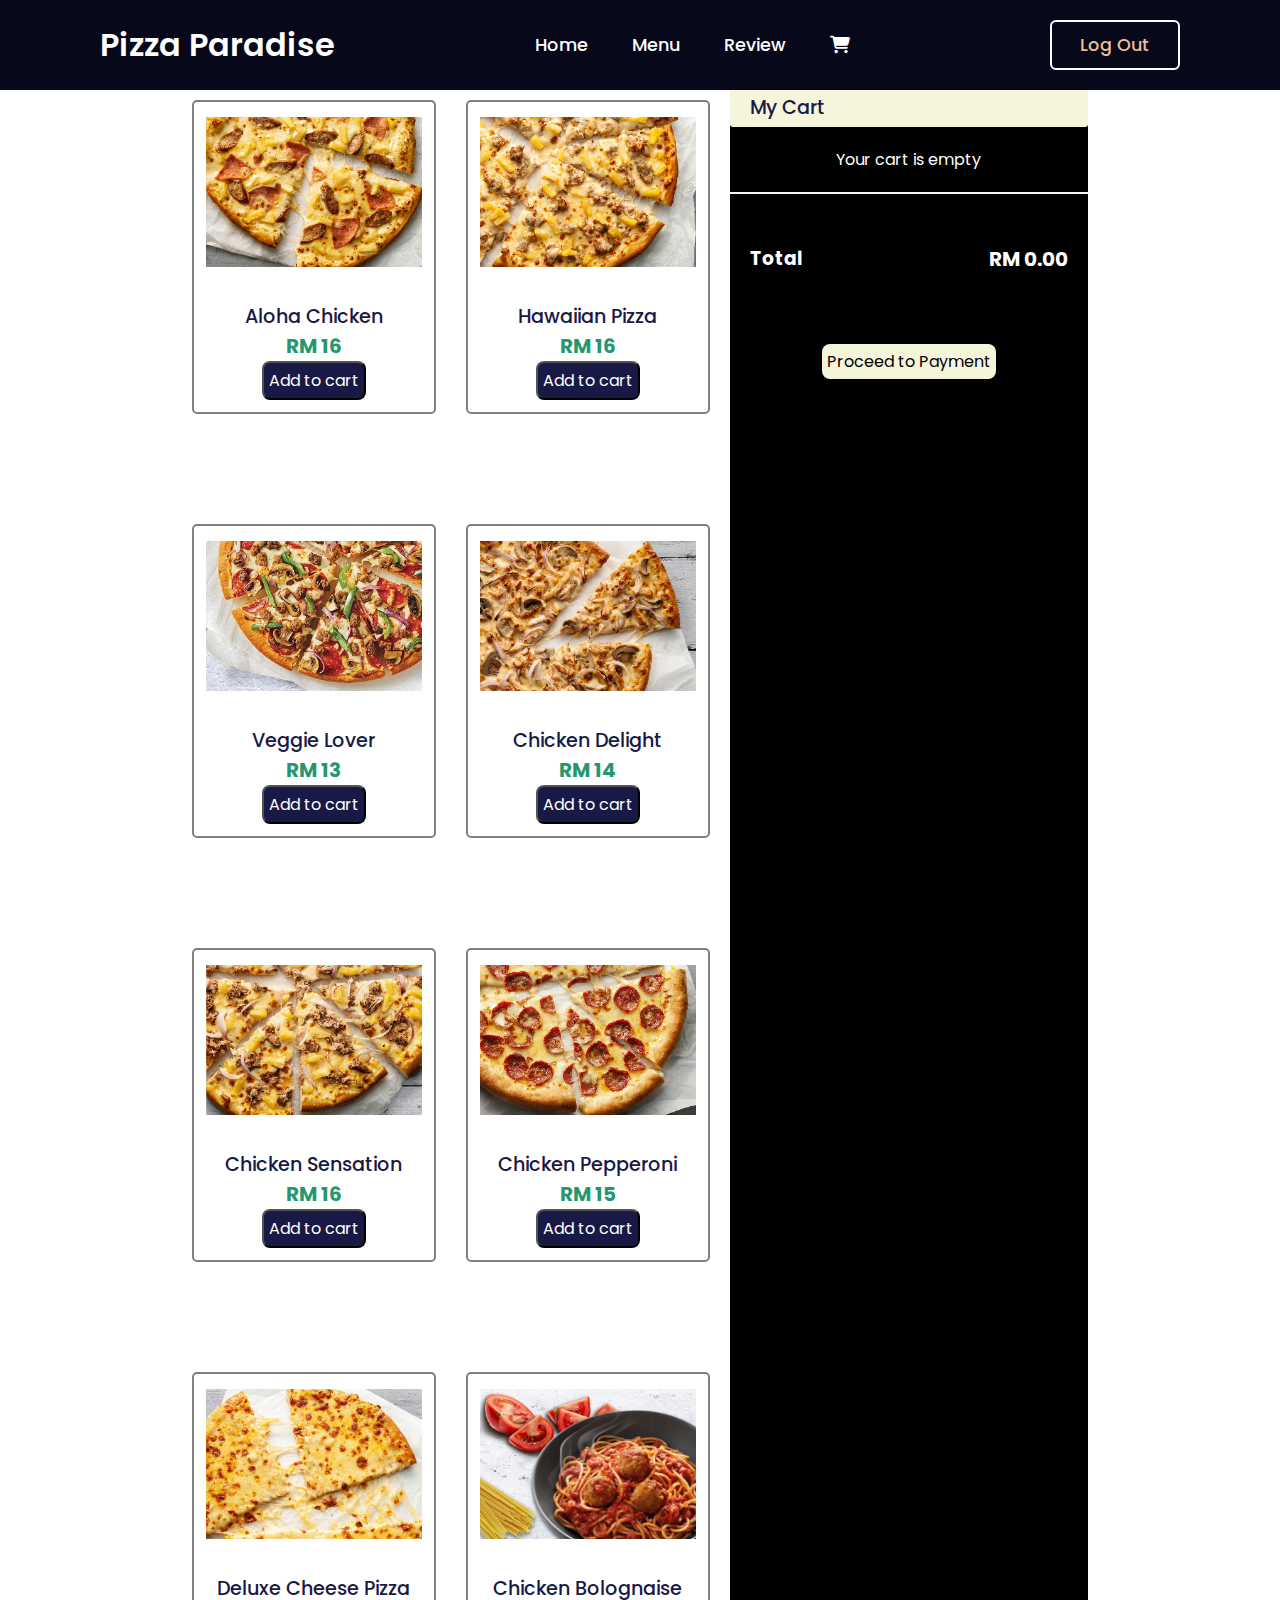
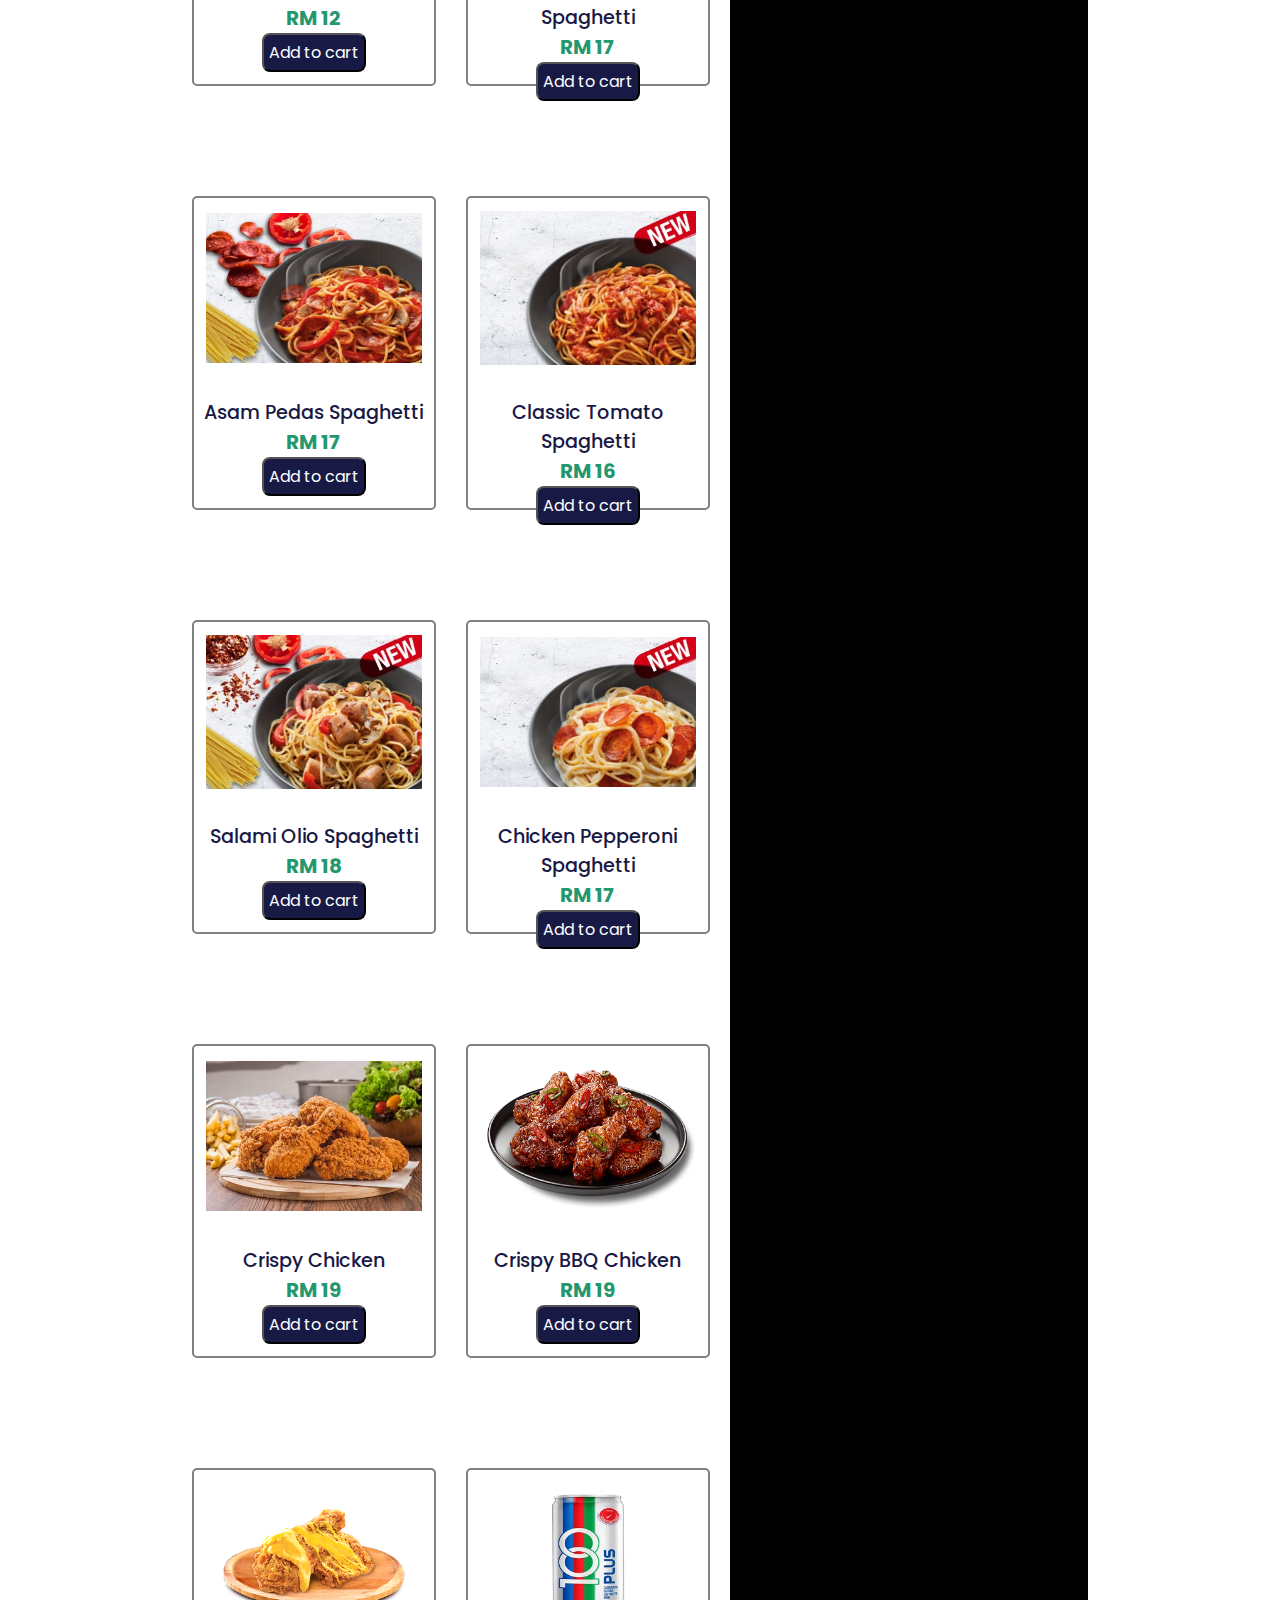
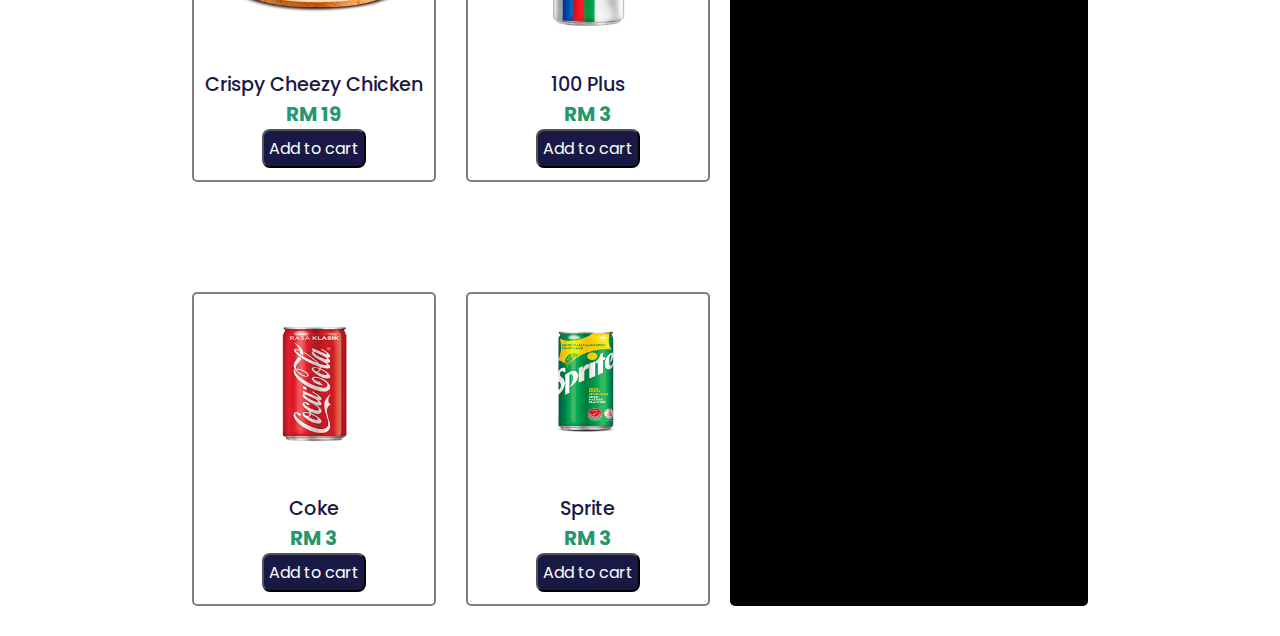
==== cart.html @ 6fd1651d "Add files via upload" ====
<!DOCTYPE html>
<html lang="en">
    
<head>
    <meta charset="UTF-8">
    <meta http-equiv="X-UA-Compatible"content="IE=edge">
    <meta name="viewport" content="width=device-width, initial-scale=1.0">
    <title>Login</title>
    <link rel="stylesheet" href="https://cdnjs.cloudflare.com/ajax/libs/font-awesome/6.6.0/css/all.min.css">
    <link rel="stylesheet" href="cart.css">
</head>

<body>
    <header>
        <div class="logo">Pizza Paradise</div>
            <nav class="navigation">
                <a href="index.html">Home</a>
                <a href="menu.html">Menu</a>
                <a href="review.html">Review</a>
                <a href="cart.html"><i class="fa-solid fa-cart-shopping"></i></a>    
            </nav>
            <form action="login.html">
                 <button class="logout-popup">Log Out</button>  
            </form>
    </header>
    <div class="container">
        <div id="root"></div>
        <div class="sidebar">
            <div class="head"><p>My Cart</p></div>
            <div id="cartItem">Your cart is empty</div>
            <div class="foot">
                <h3>Total</h3>
                <h2 id="total">RM 0.00</h2>
            </div>
            <a href="payment.html"><div class="btn">Proceed to Payment</div></a>
        </div>
    </div>

      
        

            
    

<script src="cart.js"></script>
</body>
</html>
---- cart.css ----
@import url('https://fonts.googleapis.com/css2?family=Poppins:wght@100;300;400;500;600&display=swap');

* {
    margin: 0;
    padding: 0;
    box-sizing: border-box;
    font-family: 'Poppins', sans-serif;
}

body {
    display: flex;
    justify-content: center;
    align-items: center;
    min-height: 100vh;
    background-size: cover;
    background-position: center;
}

header {
    position: fixed;
    top: 0;
    left: 0;
    width: 100%;
    padding: 20px 100px;
    display: flex;
    background-color: rgb(7, 9, 26);
    justify-content: space-between;
    align-items: center;
    z-index: 99;
}

section{
    width: 100%;
    text-align: center;
    align-items: center;
    padding: 100px;
    margin-bottom: 25%;
}

.logo {
    font-size: 2em;
    font-weight: 600;
    color: white;
    user-select: none;
}

.navigation a {
    position: relative;
    font-size: 1.1em;
    color: white;
    text-decoration: none;
    font-weight: 500;
    margin-left: 40px;
}

.navigation a::after {
    content: '';
    position: absolute;
    left: 0;
    bottom: -6px;
    width: 100%;
    height: 3px;
    background: white;
    border-radius: 5px;
    transform-origin: right;
    transform: scaleX(0);
    transition: transform .5s;
}

.navigation a:hover::after {
    transform-origin: left;
    transform: scaleX(1);
}

.logout-popup{
    width: 130px;
    height: 50px;
    background: transparent;
    border: 2px solid #fff;
    outline: none;
    border-radius: 6px;
    cursor: pointer;
    font-size: 1.1rem;
    color: rgb(241, 189, 152);
    font-weight: 500;
    margin-left: 40px;
    margin-bottom: 0px;
}

.logout-popup:hover{
    background: #fff;
    color: black;
}

.container{
    display: flex;
    width: 70%;
    margin-bottom: 30px;
}

#root{
    width: 60%;
    display: grid;
    grid-template-columns: repeat(2, 1fr);
    grid-gap: 10px;
}

.sidebar {
    width: 40%;
    border-radius: 5px;
    background-color: black;
    color: white;
    margin-top: 17px;
    text-align: center;
    align-items: center;

}

.head{
    background-color: beige;
    border-radius: 3px;
    height: 40px;
    margin-top: 70px;
    margin-bottom: 20px;
    color: black;
    display: flex;
    font-size: 1.5rem;
    align-items: center;
    text-align: center;
    padding: 20px;
}

.foot{
    display: flex;
    justify-content: space-between;
    margin: 20px 0px;
    padding: 50px 0px;
    border-top: 2px solid whitesmoke;
}

.foot h3{
    padding-left: 20px;
}

#total {
    color: white;
    padding-right: 20px;
}


.box{
    display: flex;
    flex-direction: column;
    align-items: center;
    justify-content: space-between;
    border: 2px solid grey;
    border-radius: 5px;
    margin-top: 100px;
    margin-right: 20px;
}

.img-box{
    width: 100%;
    height: 180px;
    display: flex;
    align-items: center;
    justify-content: center;
}

.images{
    max-width: 90%;
    max-height: 90%;
    object-fit: cover;
    object-position: center;
}

.bottom{
    margin-top: 20px;
    width: 100%;
    text-align: center;
    display: flex;
    flex-direction: column;
    align-items: center;
    justify-content: space-between;
    height: 110px;
}

h2{
    font-size: 20px;
    color:rgb(37, 151, 111);
}

.btn{
    margin-bottom: 15px ;
    display: inline-block;
    font-size: 1rem;
    font-weight: 400;
    text-decoration: none;
    color: black;
    background: beige;
    border-radius: .5rem;
    cursor: pointer;
    padding: 5px;
}

button{
    margin-bottom: 15px ;
    display: inline-block;
    font-size: 1rem;
    text-decoration: none;
    color: white;
    background: rgb(25, 25, 69);
    border-radius: .5rem;
    cursor: pointer;
    padding: 5px;
}

button:hover {
    background:rgb(37, 151, 111);
    border: none;
}

p {
    font-size: 1.2rem;
    color: rgb(25, 25, 69);
    font-weight: 500;
}

.cart-item{
    display: flex;
    align-items: center;
    justify-content: space-between;
    padding: 10px;
    background-color: white;
    border-bottom: 2px solid #aaa;
    border-radius: 3px;
    margin: 10px 10px;
}

.row-img{
    width: 50px;
    height: 50px;
    border-radius: 50px;
    display: flex;
    align-items: center;
    justify-content: center;
    padding-left: 10px;
}

.rowing{
    max-width: 100px;
    max-height: 100px;
    padding-left: 15px;
}

.cart-item i{
    color: coral;
}

.cart-item i:hover{
    cursor: pointer;
    color: black;
}

.btn:hover {
    background-color: white;
    color: rgb(104, 61, 31);
}






/*media queries*/

@media screen and (max-width: 991px) {
    
    header {
        padding: 20px 40px;
    }

    .logo {
        font-size: 1.8em;
    }

    .navigation a {
        font-size: 1em;
        margin-left: 20px;
    }

    .logout-popup {
        margin-left: 20px;
    }

    
    section {
        padding: 80px;
        margin-bottom: 20%;
    }

    
    .container {
        flex-direction: column;
        width: 100%;
        justify-content: center;
        align-items: center;
    }

    #root {
        grid-template-columns: repeat(1, 1fr);
        grid-gap: 20px;
    }

    
    .sidebar {
        width: 100%;
        margin-top: 10px;
    }

   
    .box {
        width: 100%;
        margin-top: 50px;
    }

    
    .foot {
        flex-direction: column;
        padding: 30px 0;
    }

    .foot h3 {
        padding-left: 0;
    }

    #total {
        padding-right: 0;
    }
}


@media screen and (max-width: 768px) {
    
    header {
        padding: 15px 30px;
    }

    .logo {
        font-size: 1.6em;
    }

    .navigation a {
        font-size: 0.95em;
        margin-left: 15px;
    }

    .logout-popup {
        margin-left: 15px;
    }

   
    section {
        padding: 60px;
        margin-bottom: 15%;
    }

    
    .container {
        flex-direction: column;
        width: 100%;
    }

    #root {
        grid-template-columns: repeat(1, 1fr);
        grid-gap: 20px;
    }

   
    .sidebar {
        width: 100%;
        margin-top: 10px;
    }

    
    .box {
        width: 100%;
        margin-top: 40px;
    }

   
    .foot {
        flex-direction: column;
        padding: 20px 0;
    }

    .foot h3 {
        padding-left: 0;
    }

    #total {
        padding-right: 0;
    }
}


@media screen and (max-width: 450px) {
    
    header {
        padding: 10px 20px;
    }

    .logo {
        font-size: 1.4em;
    }

    .navigation a {
        font-size: 0.9em;
        margin-left: 10px;
    }

    .logout-popup {
        margin-left: 10px;
    }

  
    section {
        padding: 40px;
        margin-bottom: 10%;
    }

    
    .container {
        flex-direction: column;
        width: 100%;
    }

    #root {
        grid-template-columns: 1fr;
        grid-gap: 20px;
    }

    .sidebar {
        width: 100%;
        margin-top: 10px;
    }

    
    .box {
        width: 100%;
        margin-top: 30px;
        align-items: center;
        justify-content: center;
    }

    
    .foot {
        flex-direction: column;
        padding: 15px 0;
    }

    .foot h3 {
        padding-left: 0;
    }

    #total {
        padding-right: 0;
    }

    
    .btn {
        font-size: 0.9rem;
        padding: 5px;
    }

    button {
        font-size: 0.9rem;
        padding: 5px;
    }
}
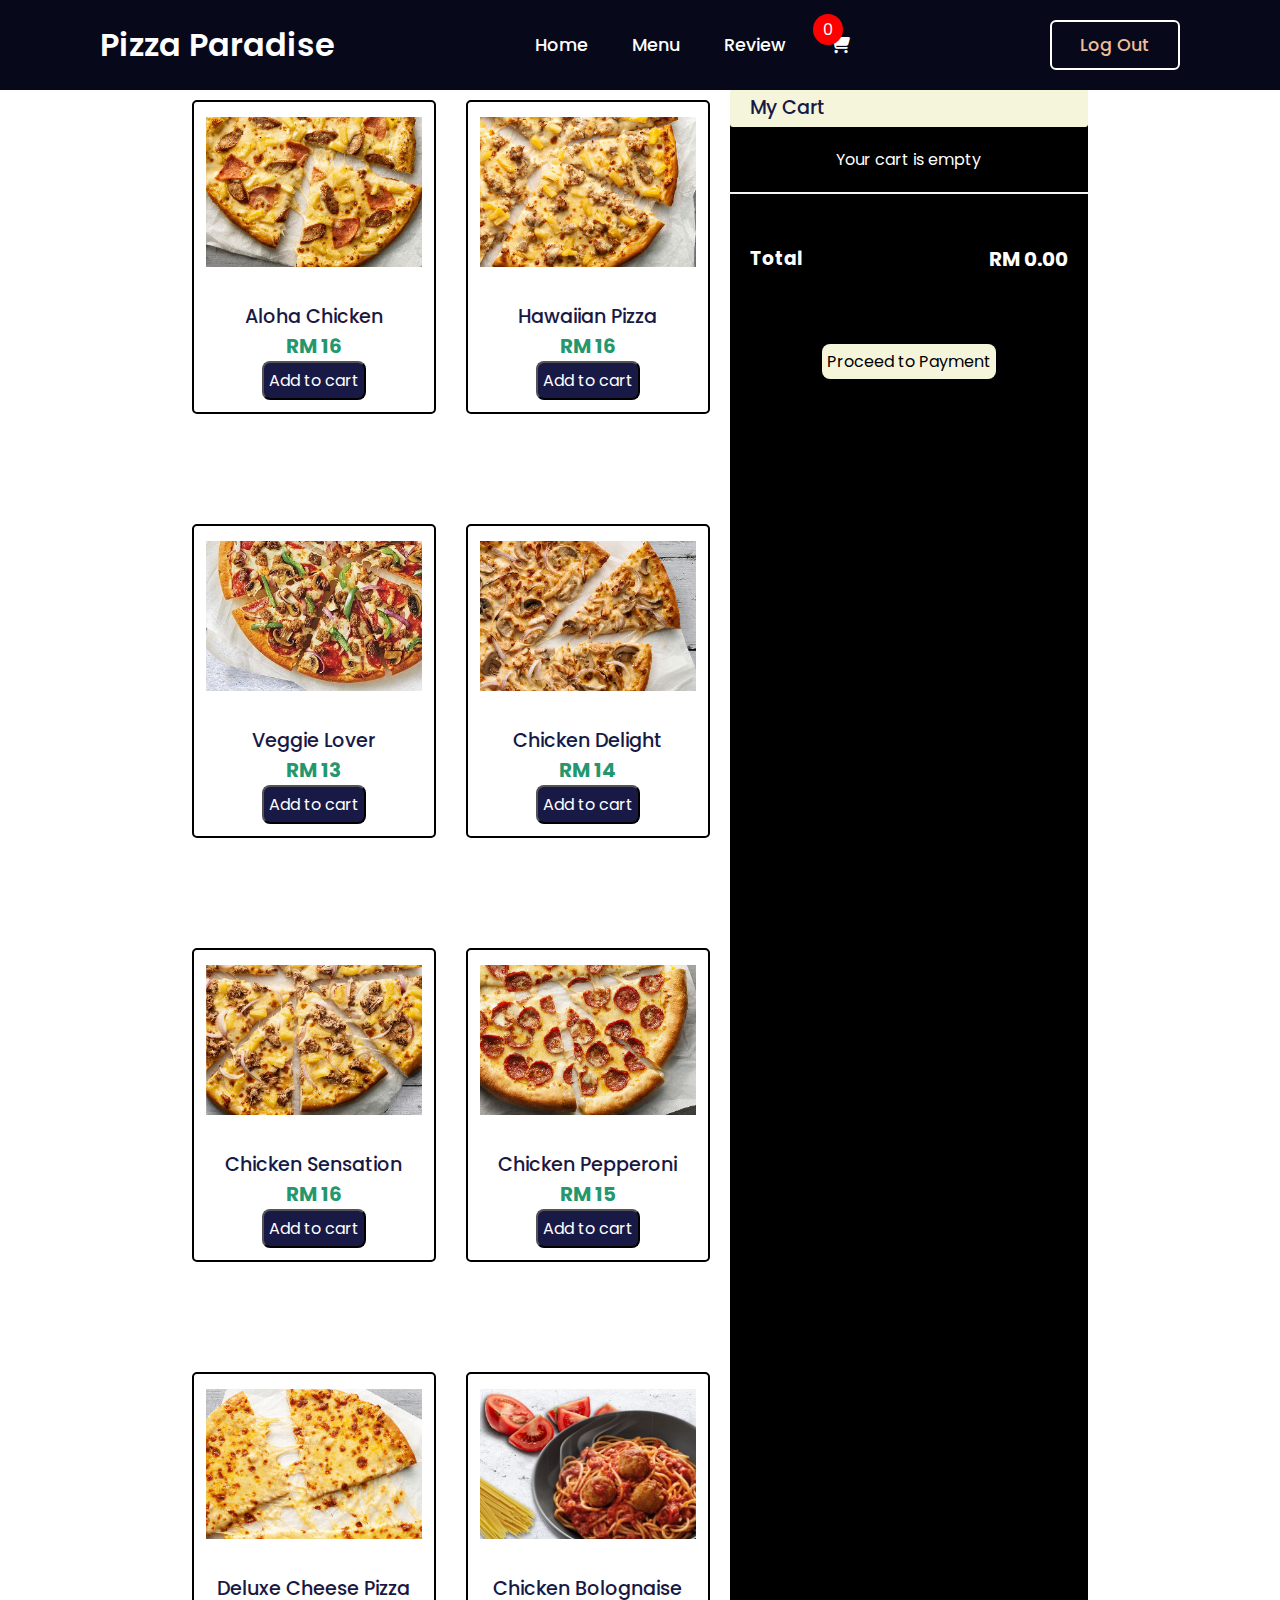
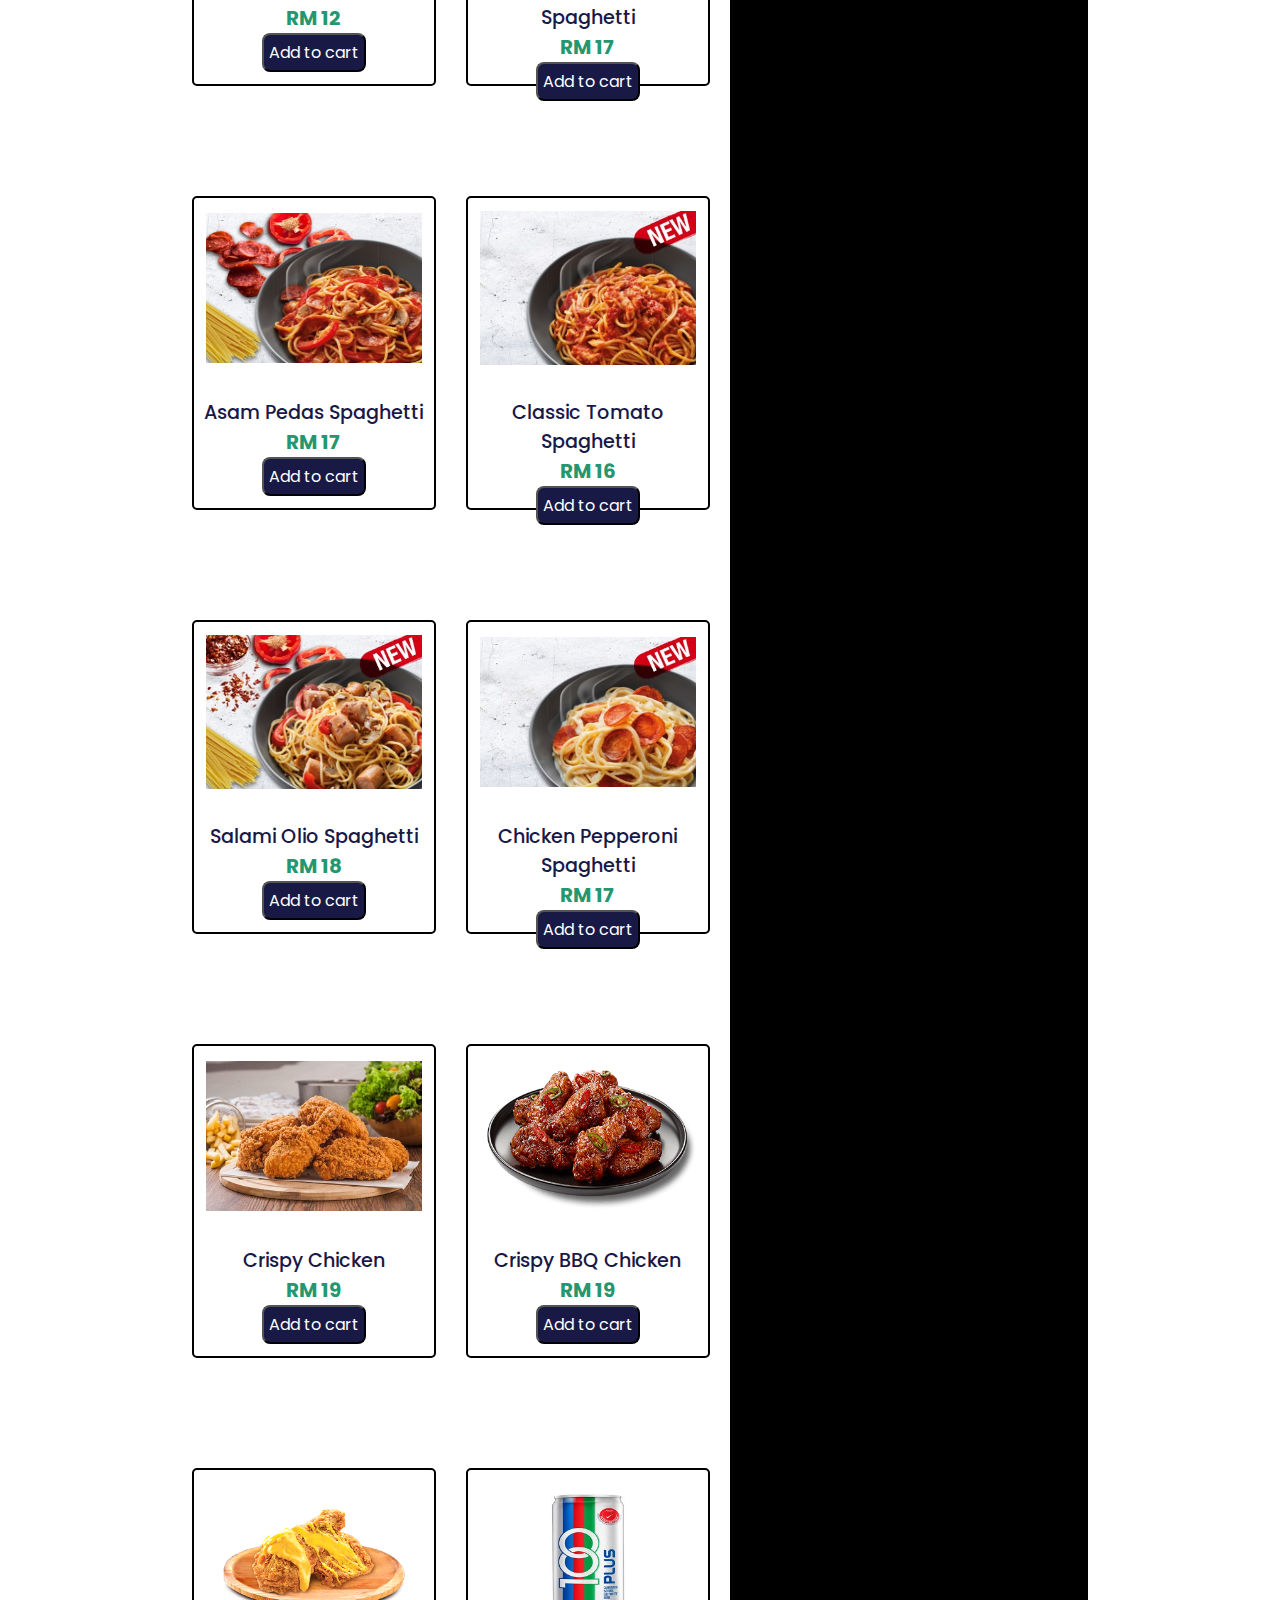
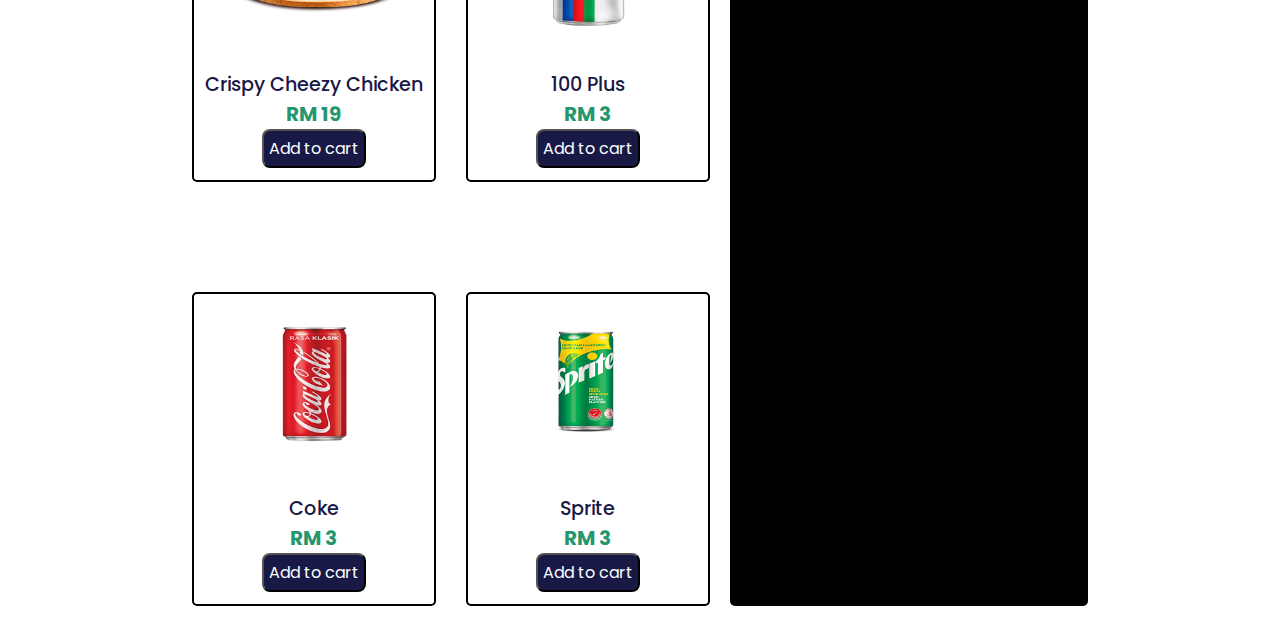
==== commit 18a51a52: "Add files via upload" ====
--- a/cart.html
+++ b/cart.html
@@ -5,7 +5,7 @@
     <meta charset="UTF-8">
     <meta http-equiv="X-UA-Compatible"content="IE=edge">
     <meta name="viewport" content="width=device-width, initial-scale=1.0">
-    <title>Login</title>
+    <title>Pizza Paradise</title>
     <link rel="stylesheet" href="https://cdnjs.cloudflare.com/ajax/libs/font-awesome/6.6.0/css/all.min.css">
     <link rel="stylesheet" href="cart.css">
 </head>
@@ -17,7 +17,8 @@
                 <a href="index.html">Home</a>
                 <a href="menu.html">Menu</a>
                 <a href="review.html">Review</a>
-                <a href="cart.html"><i class="fa-solid fa-cart-shopping"></i></a>    
+                <a href="cart.html"><i class="fa-solid fa-cart-shopping"></i></a> 
+                <span id="count">0</span>   
             </nav>
             <form action="login.html">
                  <button class="logout-popup">Log Out</button>  
--- a/cart.css
+++ b/cart.css
@@ -70,6 +70,19 @@
 .navigation a:hover::after {
     transform-origin: left;
     transform: scaleX(1);
+}
+
+.navigation span {
+    background-color: red;
+    border-radius: 50%;
+    display: flex;
+    justify-content: center;
+    align-items: center;
+    color: white;
+    position: absolute;
+    top: 14px;
+    left: 63.5%;
+    padding: 3px 10px;
 }
 
 .logout-popup{
@@ -153,7 +166,7 @@
     flex-direction: column;
     align-items: center;
     justify-content: space-between;
-    border: 2px solid grey;
+    border: 2px solid rgb(0, 0, 0);
     border-radius: 5px;
     margin-top: 100px;
     margin-right: 20px;
